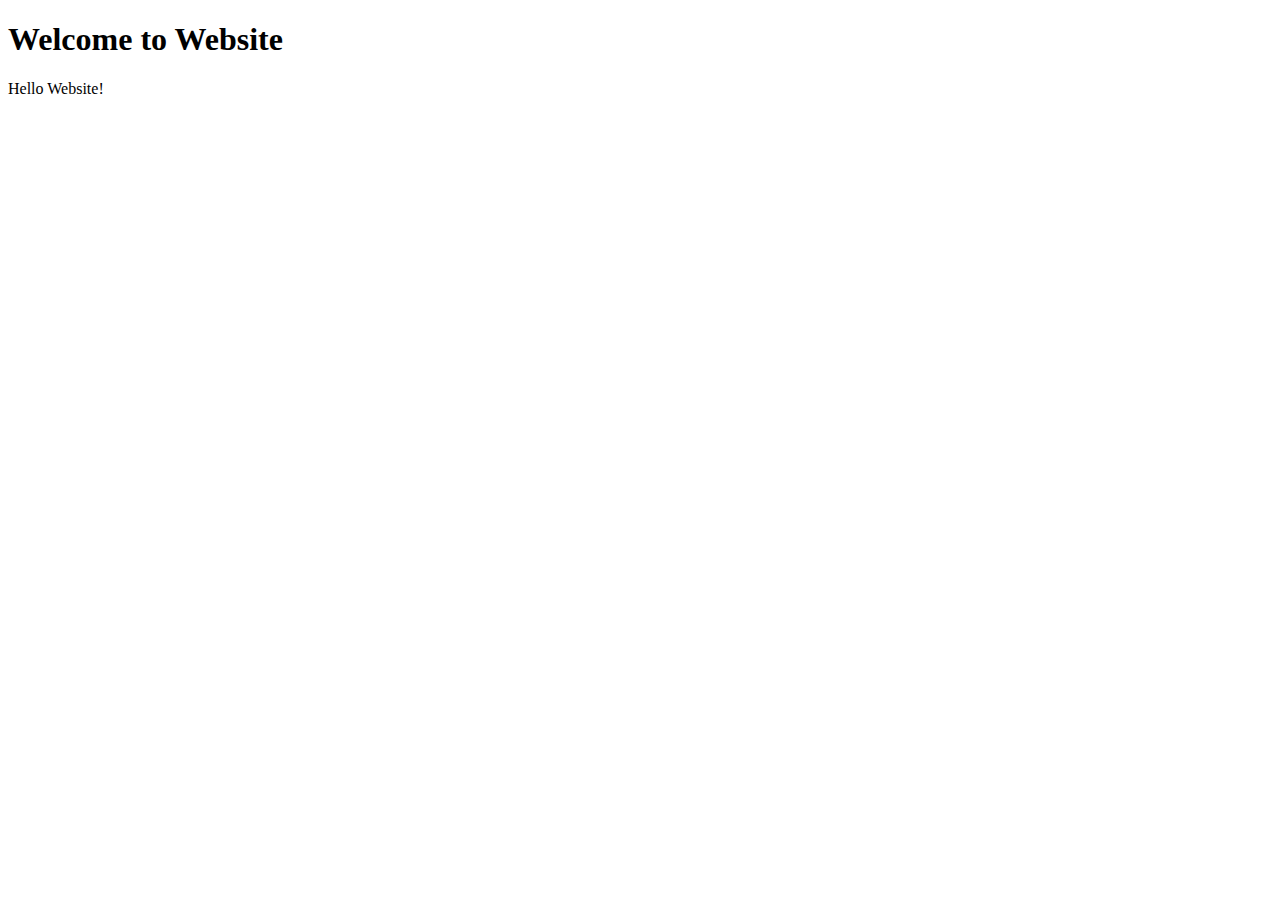
==== index.html @ 604d2267 "Testing Host" ====
<!DOCTYPE html>
<html lang="en">
  <head>
    <meta charset="UTF-8">
    <meta name="viewport" content="width=device-width, initial-scale=1.0">
    <meta http-equiv="X-UA-Compatible" content="ie=edge">
    <title>Mihir Website</title>
  </head>
  <body>
    <main>
        <h1>Welcome to Website</h1>  
        <p>Hello Website!</p>
    </main>
  </body>
</html>
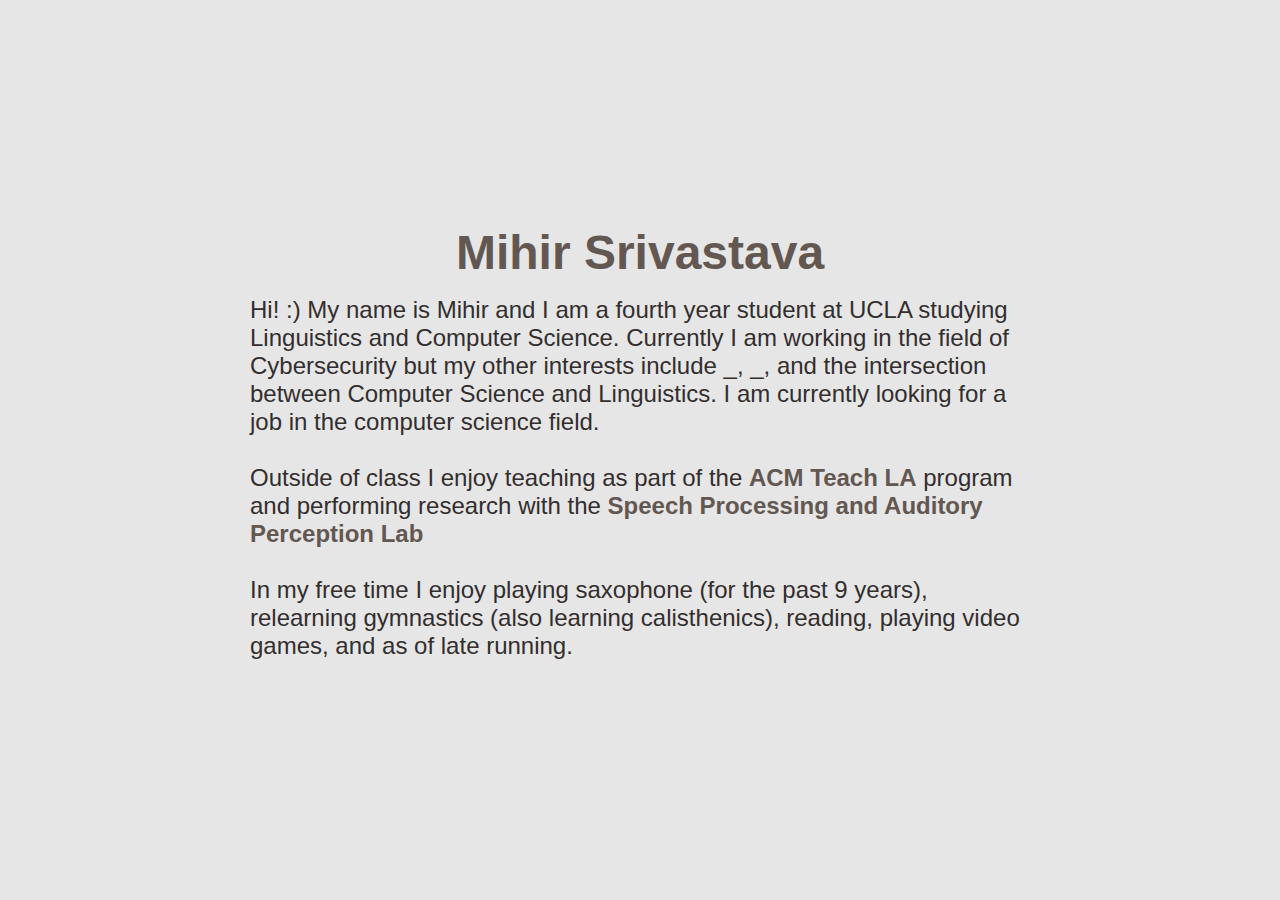
==== commit b67672b5: "Simple Introduction" ====
--- a/index.html
+++ b/index.html
@@ -1,15 +1,38 @@
 <!DOCTYPE html>
 <html lang="en">
   <head>
-    <meta charset="UTF-8">
-    <meta name="viewport" content="width=device-width, initial-scale=1.0">
-    <meta http-equiv="X-UA-Compatible" content="ie=edge">
-    <title>Mihir Website</title>
+    <head>
+      <meta charset="UTF-8">
+      <meta http-equiv="X-UA-Compatible" content="IE=edge">
+      <meta name="viewport" content="width=device-width, initial-scale=1.0">
+      <meta name="keywords" content="Mihir Srivastava, mihir srivastava, mihir, srivastava">
+      <meta name="author" content="Mihir Srivastava">
+      <meta name="description" content="Mihir Srivastava's personal portfolio website.">
+      <meta name="audience" content="Everyone">
+      <title>Mihir Srivastava</title>
+      <link rel="stylesheet" href="style.css">
   </head>
   <body>
-    <main>
-        <h1>Welcome to Website</h1>  
-        <p>Hello Website!</p>
-    </main>
+    <div class="page-wrap">
+      <div class="main-section">
+        <h1 class="main-title">Mihir Srivastava</h1>
+        <div class="main-img">
+          <!-- <img src="images/mihirpfp.jpeg" alt="Mihir Srivastava" title="thunbs up for visiting the site"> -->
+        <p class="main-desc">Hi! :) My name is Mihir and I am a fourth year student at UCLA studying Linguistics and Computer Science.
+          Currently I am working in the field of Cybersecurity but my other interests include _,
+          _, and the intersection between Computer Science and Linguistics. I am currently looking for a job in the computer science field.
+
+          <br><br>
+          Outside of class I enjoy teaching as part of the <a href="https://www.uclaacm.com/">ACM Teach LA</a> program and performing
+          research with the <a href="http://www.seas.ucla.edu/spapl/">Speech Processing and Auditory Perception Lab</a>
+
+          <br><br>
+          In my free time I enjoy playing saxophone (for the past 9 years), relearning gymnastics (also learning calisthenics), reading, playing video games, and as of late
+          running.
+
+
+        </p>
+      </div>
+    </div>
   </body>
 </html>
--- a/style.css
+++ b/style.css
@@ -0,0 +1,75 @@
+:root {
+    --brown: rgb(99, 87, 81);
+    --light-blue: #add8e6;
+    --lightBlack: rgb(51, 46, 46)
+}
+
+* {
+    margin: 0;
+    padding: 0;
+    box-sizing: border-box;
+    background-color: rgb(230, 230, 230);
+}
+
+body {
+    font-family: "Computer Modern Serif", sans-serif;
+}
+
+.page-wrap {
+    width: 100%;
+    height: 100vh;
+    display: flex;
+    flex-direction: column;
+    justify-content: center;
+    align-items: center;
+
+}
+
+.main-section {
+    display: flex;
+    flex-direction: column;
+    justify-content: center;
+    align-items: center;
+    margin: 0 auto;
+    width: 100%;
+    height: 100vh;
+    background-color: rgb(230, 230, 230);
+}
+
+.main-title {
+    font-size: 3rem;
+    font-weight: 700;
+    color: var(--brown);
+    margin-bottom: 1rem;
+}
+
+.main-img img{
+    width: 50%;
+    height: 50%;
+    object-fit: cover;
+    /* width: 531px;
+    height: 796px; */
+}
+
+.main-desc {
+    font-size: 1.5rem;
+    font-weight: 500;
+    color: var(--lightBlack);
+    margin-bottom: 1rem;
+    margin-left: 250px;
+    margin-right: 250px;
+}
+
+/*----------link-----------------*/
+
+a {
+    text-decoration: none;
+    color: var(--brown);
+    font-weight: bold;
+}
+
+
+a:hover {
+    background-color: var(--brown);
+    color: var(--light-blue);
+}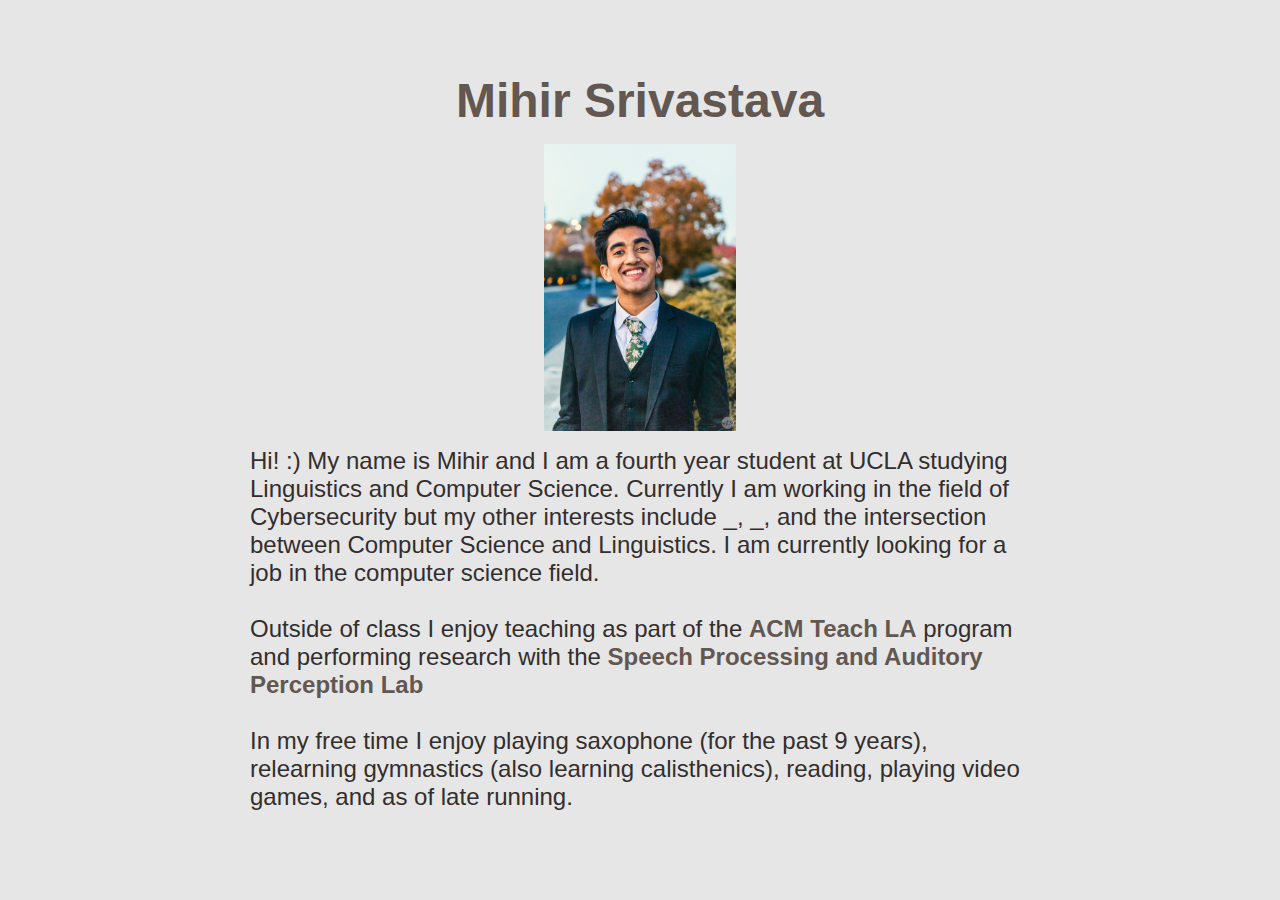
==== commit 61937128: "Image + Favicon" ====
--- a/index.html
+++ b/index.html
@@ -9,15 +9,20 @@
       <meta name="author" content="Mihir Srivastava">
       <meta name="description" content="Mihir Srivastava's personal portfolio website.">
       <meta name="audience" content="Everyone">
-      <title>Mihir Srivastava</title>
+      <title>Mihir's Site</title>
       <link rel="stylesheet" href="style.css">
+      <!-- Create a Favicon -->
+    <link rel="icon" href="images/favicon.ico" />
+    <!-- <title>Home</title> -->
   </head>
   <body>
     <div class="page-wrap">
       <div class="main-section">
+        <div class="header">
         <h1 class="main-title">Mihir Srivastava</h1>
+      </div>
         <div class="main-img">
-          <!-- <img src="images/mihirpfp.jpeg" alt="Mihir Srivastava" title="thunbs up for visiting the site"> -->
+          <img src="images/mihirpfp.jpeg" alt="Mihir Srivastava" title="tie may be misleading but im not slytherin">
         <p class="main-desc">Hi! :) My name is Mihir and I am a fourth year student at UCLA studying Linguistics and Computer Science.
           Currently I am working in the field of Cybersecurity but my other interests include _,
           _, and the intersection between Computer Science and Linguistics. I am currently looking for a job in the computer science field.
--- a/style.css
+++ b/style.css
@@ -44,11 +44,11 @@
 }
 
 .main-img img{
-    width: 50%;
-    height: 50%;
-    object-fit: cover;
-    /* width: 531px;
-    height: 796px; */
+    height: auto; 
+    max-width: 15%;
+    display: block;
+    margin-left: auto;
+    margin-right: auto;
 }
 
 .main-desc {
@@ -58,6 +58,7 @@
     margin-bottom: 1rem;
     margin-left: 250px;
     margin-right: 250px;
+    margin-top: 1rem;
 }
 
 /*----------link-----------------*/
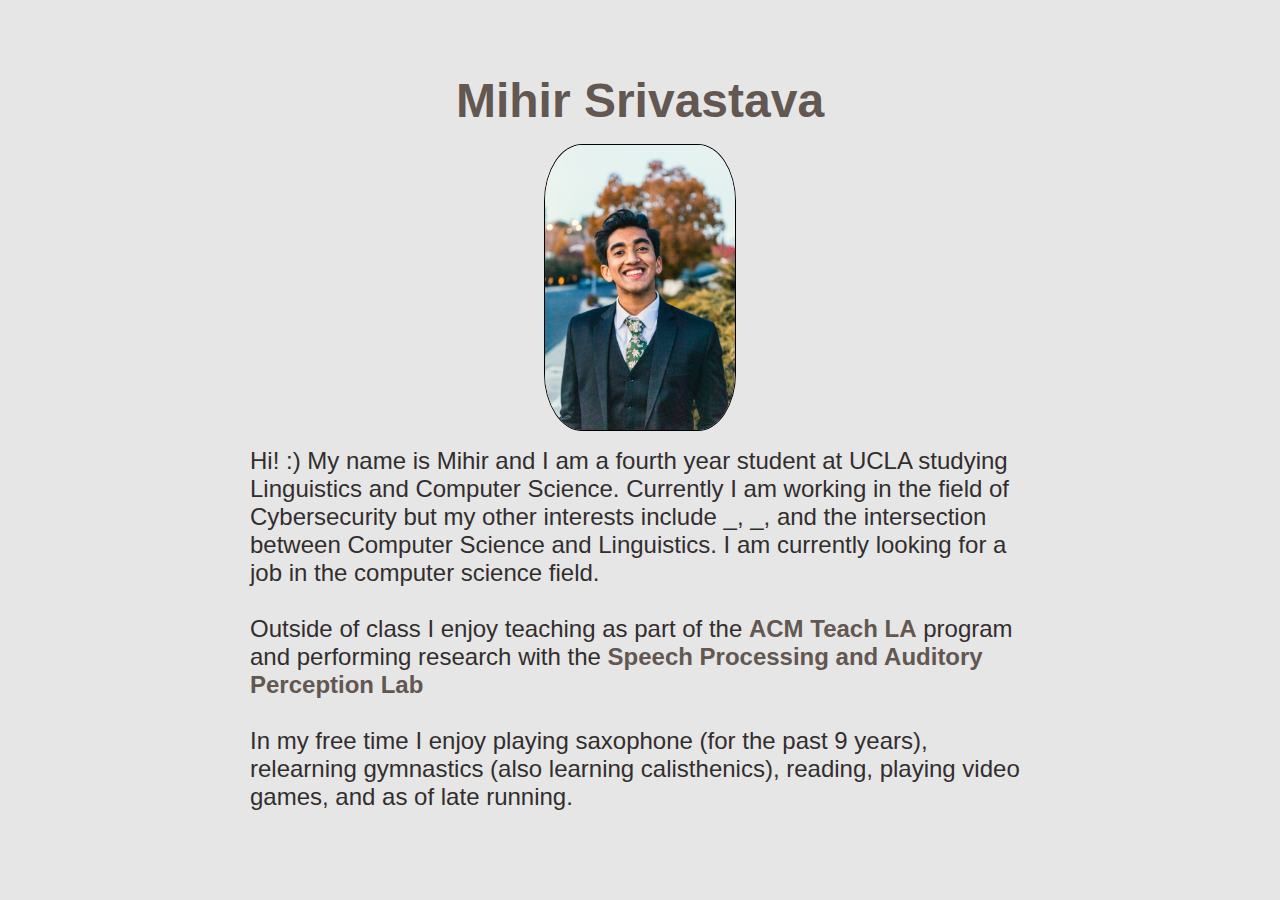
==== commit 2b25e3a2: "Formatting Image" ====
--- a/index.html
+++ b/index.html
@@ -9,6 +9,7 @@
       <meta name="author" content="Mihir Srivastava">
       <meta name="description" content="Mihir Srivastava's personal portfolio website.">
       <meta name="audience" content="Everyone">
+      <meta name="viewport" content="width=device-width, initial-scale=1.0"> <!-- For Mobile Responsiveness -->
       <title>Mihir's Site</title>
       <link rel="stylesheet" href="style.css">
       <!-- Create a Favicon -->
--- a/style.css
+++ b/style.css
@@ -43,13 +43,23 @@
     margin-bottom: 1rem;
 }
 
-.main-img img{
+
+/* .main-img img{
     height: auto; 
     max-width: 15%;
     display: block;
     margin-left: auto;
     margin-right: auto;
-}
+} */
+.main-img img {
+    max-width: 15%;
+    height: auto;
+    border-radius: 20%;
+    border: 1px solid;
+    margin-left: auto;
+    margin-right: auto;
+    display: block;
+  }
 
 .main-desc {
     font-size: 1.5rem;
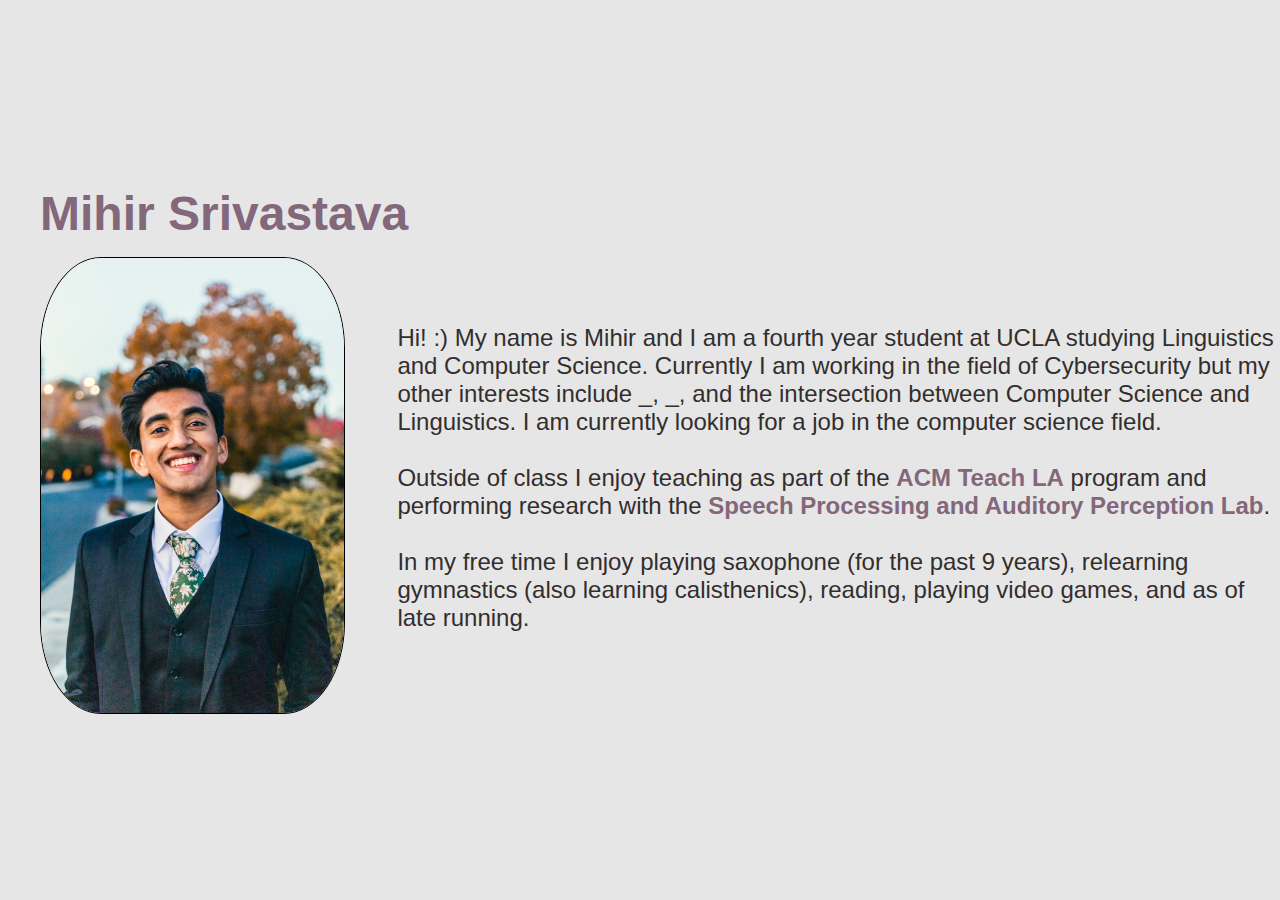
==== commit 07638972: "Left Aligning" ====
--- a/index.html
+++ b/index.html
@@ -22,15 +22,18 @@
         <div class="header">
         <h1 class="main-title">Mihir Srivastava</h1>
       </div>
+      <div class="main-desc-section">
         <div class="main-img">
           <img src="images/mihirpfp.jpeg" alt="Mihir Srivastava" title="tie may be misleading but im not slytherin">
-        <p class="main-desc">Hi! :) My name is Mihir and I am a fourth year student at UCLA studying Linguistics and Computer Science.
+        </div>
+        <div class="main-desc">
+        <p >Hi! :) My name is Mihir and I am a fourth year student at UCLA studying Linguistics and Computer Science.
           Currently I am working in the field of Cybersecurity but my other interests include _,
           _, and the intersection between Computer Science and Linguistics. I am currently looking for a job in the computer science field.
 
           <br><br>
           Outside of class I enjoy teaching as part of the <a href="https://www.uclaacm.com/">ACM Teach LA</a> program and performing
-          research with the <a href="http://www.seas.ucla.edu/spapl/">Speech Processing and Auditory Perception Lab</a>
+          research with the <a href="http://www.seas.ucla.edu/spapl/">Speech Processing and Auditory Perception Lab</a>.
 
           <br><br>
           In my free time I enjoy playing saxophone (for the past 9 years), relearning gymnastics (also learning calisthenics), reading, playing video games, and as of late
@@ -39,6 +42,7 @@
 
         </p>
       </div>
+      </div>
     </div>
   </body>
 </html>
--- a/style.css
+++ b/style.css
@@ -1,7 +1,8 @@
 :root {
-    --brown: rgb(99, 87, 81);
+    /* --brown: rgb(99, 87, 81); */
+    --brown: rgb(131, 103, 123);
     --light-blue: #add8e6;
-    --lightBlack: rgb(51, 46, 46)
+    --lightBlack: rgb(51, 46, 46);
 }
 
 * {
@@ -21,19 +22,20 @@
     display: flex;
     flex-direction: column;
     justify-content: center;
-    align-items: center;
-
+    align-items: flex-start; /* Align items to the left */
+    padding-left: 20px; /* Add left padding for gap from the left */
 }
 
 .main-section {
     display: flex;
     flex-direction: column;
     justify-content: center;
-    align-items: center;
+    align-items: flex-start; /* Align items to the left */
     margin: 0 auto;
     width: 100%;
     height: 100vh;
     background-color: rgb(230, 230, 230);
+    padding-left: 20px; /* Add left padding for gap from the left */
 }
 
 .main-title {
@@ -43,32 +45,28 @@
     margin-bottom: 1rem;
 }
 
+.main-desc-section {
+    display: flex;
+    flex-direction: row; /* Display image and text side by side */
+    align-items: center; /* Vertically align items in the center */
+}
 
-/* .main-img img{
-    height: auto; 
-    max-width: 15%;
-    display: block;
-    margin-left: auto;
-    margin-right: auto;
-} */
 .main-img img {
-    max-width: 15%;
+    max-width: 110%;
     height: auto;
     border-radius: 20%;
     border: 1px solid;
-    margin-left: auto;
-    margin-right: auto;
     display: block;
-  }
+    /* margin-right: 1rem; Add some spacing between image and text */
+}
 
 .main-desc {
     font-size: 1.5rem;
     font-weight: 500;
     color: var(--lightBlack);
     margin-bottom: 1rem;
-    margin-left: 250px;
-    margin-right: 250px;
-    margin-top: 1rem;
+    /* margin-top: 1rem; */
+    margin-left: 5rem;
 }
 
 /*----------link-----------------*/
@@ -79,8 +77,7 @@
     font-weight: bold;
 }
 
-
 a:hover {
     background-color: var(--brown);
     color: var(--light-blue);
-}+}
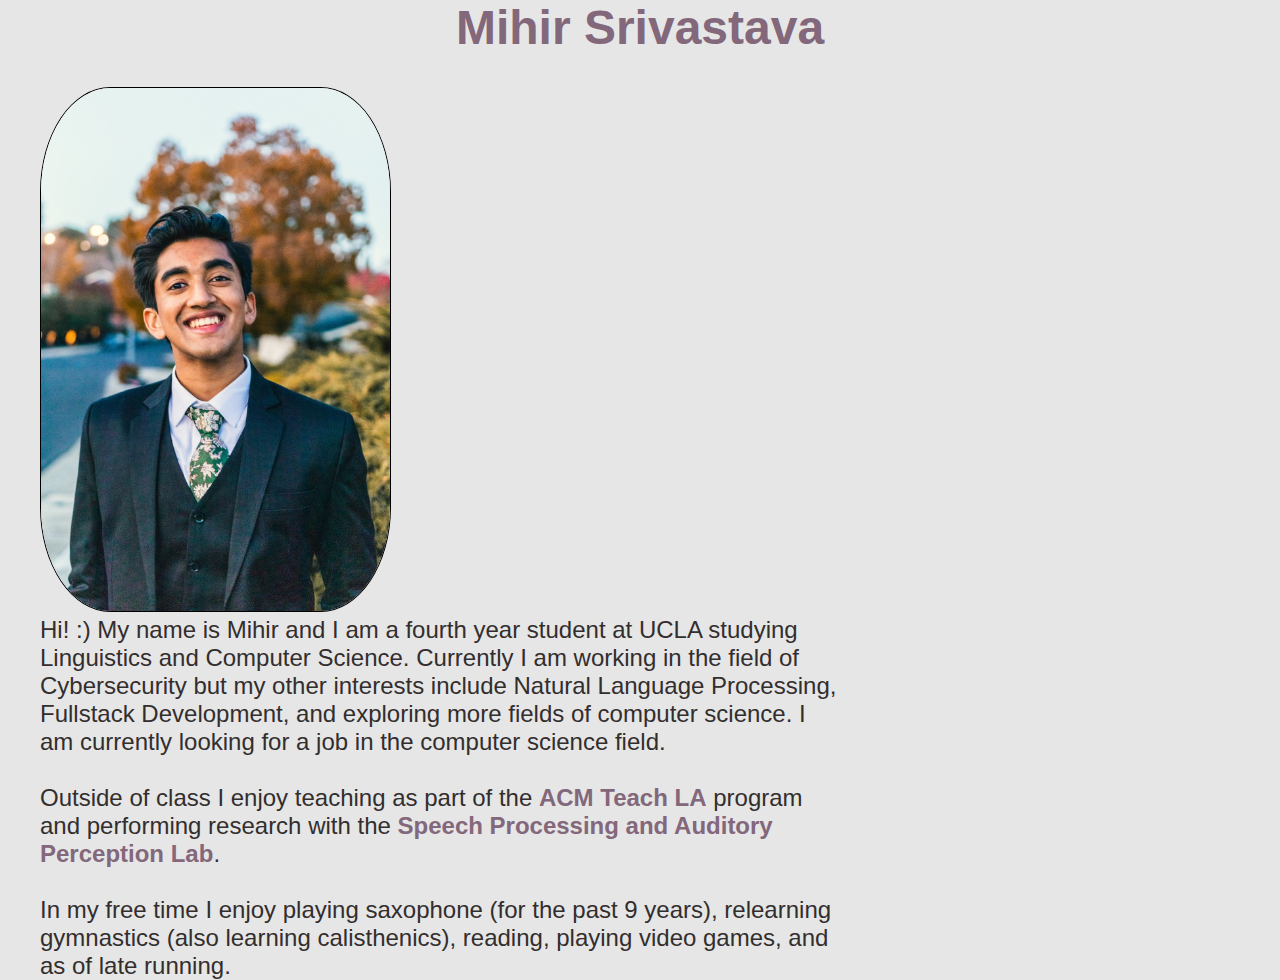
==== commit bbdc5699: "Filling in Blanks" ====
--- a/index.html
+++ b/index.html
@@ -28,8 +28,8 @@
         </div>
         <div class="main-desc">
         <p >Hi! :) My name is Mihir and I am a fourth year student at UCLA studying Linguistics and Computer Science.
-          Currently I am working in the field of Cybersecurity but my other interests include _,
-          _, and the intersection between Computer Science and Linguistics. I am currently looking for a job in the computer science field.
+          Currently I am working in the field of Cybersecurity but my other interests include Natural Language Processing,
+          Fullstack Development, and exploring more fields of computer science. I am currently looking for a job in the computer science field.
 
           <br><br>
           Outside of class I enjoy teaching as part of the <a href="https://www.uclaacm.com/">ACM Teach LA</a> program and performing
--- a/style.css
+++ b/style.css
@@ -18,24 +18,26 @@
 
 .page-wrap {
     width: 100%;
-    height: 100vh;
+    min-height: 100vh;
     display: flex;
     flex-direction: column;
     justify-content: center;
-    align-items: flex-start; /* Align items to the left */
-    padding-left: 20px; /* Add left padding for gap from the left */
+    align-items: center;
+    padding: 0 20px;
+    box-sizing: border-box;
 }
 
 .main-section {
     display: flex;
     flex-direction: column;
     justify-content: center;
-    align-items: flex-start; /* Align items to the left */
+    align-items: center;
     margin: 0 auto;
     width: 100%;
-    height: 100vh;
+    min-height: 100vh;
     background-color: rgb(230, 230, 230);
-    padding-left: 20px; /* Add left padding for gap from the left */
+    padding: 0 20px;
+    box-sizing: border-box;
 }
 
 .main-title {
@@ -43,30 +45,33 @@
     font-weight: 700;
     color: var(--brown);
     margin-bottom: 1rem;
+    text-align: center;
 }
 
 .main-desc-section {
     display: flex;
-    flex-direction: row; /* Display image and text side by side */
-    align-items: center; /* Vertically align items in the center */
+    flex-direction: row;
+    align-items: flex-start; /* Align items to the top */
+    justify-content: space-between; /* Add space between image and text */
+    margin-top: 1rem;
+    flex-wrap: wrap; /* Allow items to wrap on smaller screens */
 }
 
+.main_img {
+    width: 33%;
+}
 .main-img img {
-    max-width: 110%;
+    width: 33%; /* Image takes half of the width */
     height: auto;
     border-radius: 20%;
     border: 1px solid;
-    display: block;
-    /* margin-right: 1rem; Add some spacing between image and text */
 }
 
 .main-desc {
     font-size: 1.5rem;
     font-weight: 500;
     color: var(--lightBlack);
-    margin-bottom: 1rem;
-    /* margin-top: 1rem; */
-    margin-left: 5rem;
+    width: 67%; /* Text takes the other half of the width */
 }
 
 /*----------link-----------------*/
@@ -81,3 +86,11 @@
     background-color: var(--brown);
     color: var(--light-blue);
 }
+
+/* Media Query for Small Screens */
+@media (max-width: 768px) {
+    .main-img img,
+    .main-desc {
+        width: 100%; /* Both image and text take full width on small screens */
+    }
+}
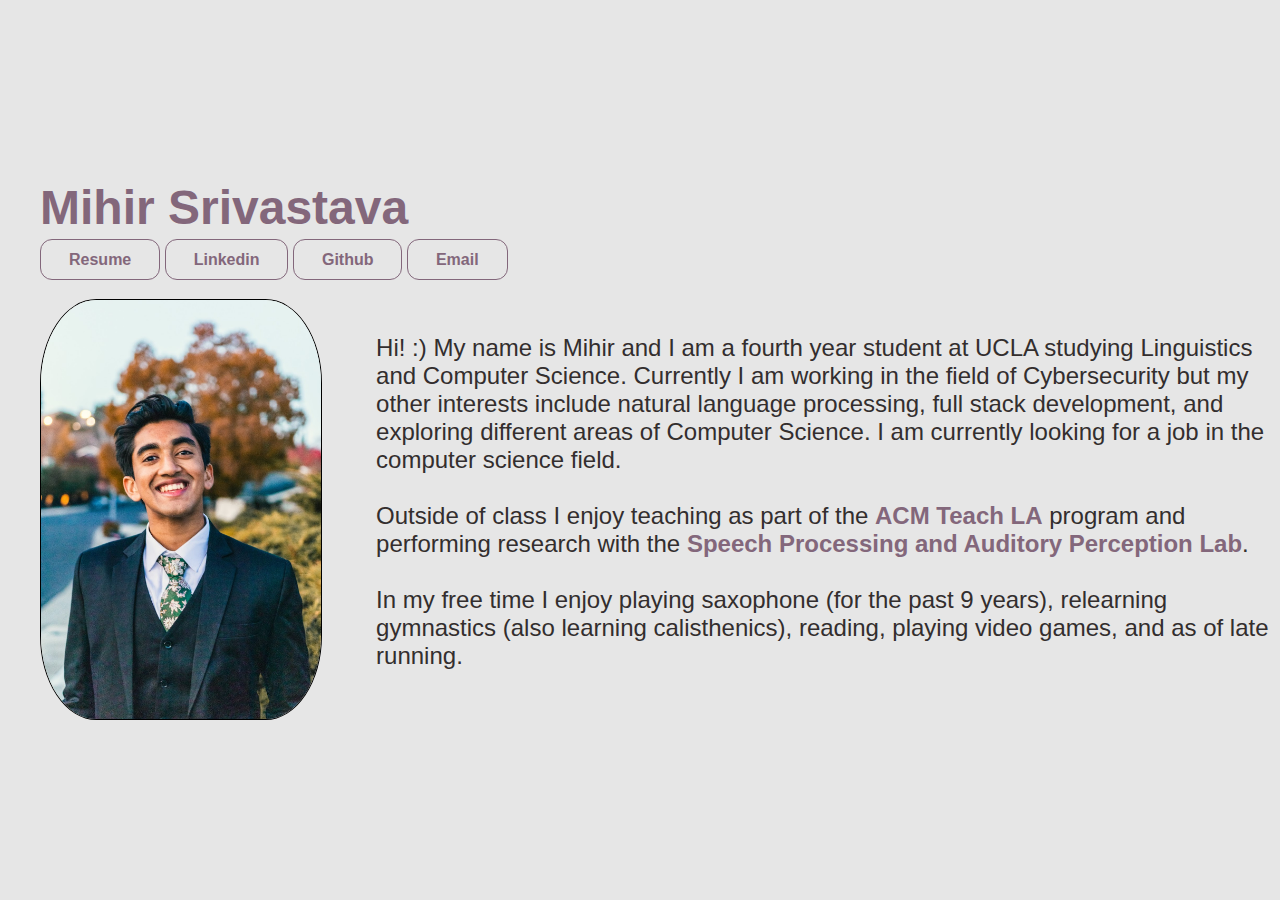
==== commit 1936cbab: "Linked Socials" ====
--- a/index.html
+++ b/index.html
@@ -18,18 +18,30 @@
   </head>
   <body>
     <div class="page-wrap">
+      <!-- nav bar -->
+      <!-- <div class="topnav">
+        <a class="active" href="/index.html">Home</a>
+        <a href="/blog.html">Blog</a>
+      </div> -->
       <div class="main-section">
         <div class="header">
         <h1 class="main-title">Mihir Srivastava</h1>
+        <div class="social-icons">
+          <a class="resume-pdf" href="/resume.pdf" download><img>Resume</a>
+          <a class="resume-pdf" href="https://www.linkedin.com/in/mihir-srivastava-/">Linkedin</a>
+          <a class="resume-pdf" href="https://github.com/srivastmi">Github</a>
+          <a class="resume-pdf" href="mailto:mihirsrivastava@g.ucla.edu">Email</a>
+          <!-- <a class="github-logo" href="https://github.com/srivastmi"><img src="images/github-icon.png" alt="GitHub"></a> -->
+      </div>
       </div>
       <div class="main-desc-section">
         <div class="main-img">
-          <img src="images/mihirpfp.jpeg" alt="Mihir Srivastava" title="tie may be misleading but im not slytherin">
+          <img src="images/mihirpfp.jpeg" alt="Mihir Srivastava" title="tie may be misleading but im probably not slytherin">
         </div>
         <div class="main-desc">
         <p >Hi! :) My name is Mihir and I am a fourth year student at UCLA studying Linguistics and Computer Science.
-          Currently I am working in the field of Cybersecurity but my other interests include Natural Language Processing,
-          Fullstack Development, and exploring more fields of computer science. I am currently looking for a job in the computer science field.
+          Currently I am working in the field of Cybersecurity but my other interests include natural language processing, full stack development, 
+          and exploring different areas of Computer Science. I am currently looking for a job in the computer science field.
 
           <br><br>
           Outside of class I enjoy teaching as part of the <a href="https://www.uclaacm.com/">ACM Teach LA</a> program and performing
--- a/style.css
+++ b/style.css
@@ -18,26 +18,24 @@
 
 .page-wrap {
     width: 100%;
-    min-height: 100vh;
+    height: 100vh;
     display: flex;
     flex-direction: column;
     justify-content: center;
-    align-items: center;
-    padding: 0 20px;
-    box-sizing: border-box;
+    align-items: flex-start; /* Align items to the left */
+    padding-left: 20px; /* Add left padding for gap from the left */
 }
 
 .main-section {
     display: flex;
     flex-direction: column;
     justify-content: center;
-    align-items: center;
+    align-items: flex-start; /* Align items to the left */
     margin: 0 auto;
     width: 100%;
-    min-height: 100vh;
+    height: 100vh;
     background-color: rgb(230, 230, 230);
-    padding: 0 20px;
-    box-sizing: border-box;
+    padding-left: 20px; /* Add left padding for gap from the left */
 }
 
 .main-title {
@@ -45,33 +43,47 @@
     font-weight: 700;
     color: var(--brown);
     margin-bottom: 1rem;
-    text-align: center;
+}
+
+.resume-pdf {
+    margin-top: 20px;
+    padding: 0.7rem 1.75rem;
+    border: 1px solid var(--brown);
+    border-radius: 0.75rem;
+}
+
+.resume-pdf:hover {
+    background-color: var(--brown); /* Change the background color on hover */
+    /* You can also change other properties on hover if needed */
+}
+
+/* Social Icons  */
+.social-icons {
+    margin-bottom: 30px;
 }
 
 .main-desc-section {
     display: flex;
-    flex-direction: row;
-    align-items: flex-start; /* Align items to the top */
-    justify-content: space-between; /* Add space between image and text */
-    margin-top: 1rem;
-    flex-wrap: wrap; /* Allow items to wrap on smaller screens */
+    flex-direction: row; /* Display image and text side by side */
+    align-items: center; /* Vertically align items in the center */
 }
 
-.main_img {
-    width: 33%;
-}
 .main-img img {
-    width: 33%; /* Image takes half of the width */
+    max-width: 110%;
     height: auto;
     border-radius: 20%;
     border: 1px solid;
+    display: block;
+    /* margin-right: 1rem; Add some spacing between image and text */
 }
 
 .main-desc {
     font-size: 1.5rem;
     font-weight: 500;
     color: var(--lightBlack);
-    width: 67%; /* Text takes the other half of the width */
+    margin-bottom: 1rem;
+    /* margin-top: 1rem; */
+    margin-left: 5rem;
 }
 
 /*----------link-----------------*/
@@ -87,10 +99,32 @@
     color: var(--light-blue);
 }
 
-/* Media Query for Small Screens */
-@media (max-width: 768px) {
-    .main-img img,
-    .main-desc {
-        width: 100%; /* Both image and text take full width on small screens */
-    }
-}
+/* Nav Bar Styling  */
+/* Add a black background color to the top navigation */
+.topnav {
+    background-color: #333;
+    overflow: hidden;
+  }
+  
+  /* Style the links inside the navigation bar */
+  .topnav a {
+    float: left;
+    color: #f2f2f2;
+    text-align: center;
+    padding: 14px 16px;
+    text-decoration: none;
+    font-size: 17px;
+  }
+  
+  /* Change the color of links on hover */
+  .topnav a:hover {
+    background-color: #ddd;
+    color: black;
+  }
+  
+  /* Add a color to the active/current link */
+  .topnav a.active {
+    background-color: --brown;
+    color: white;
+  }
+  